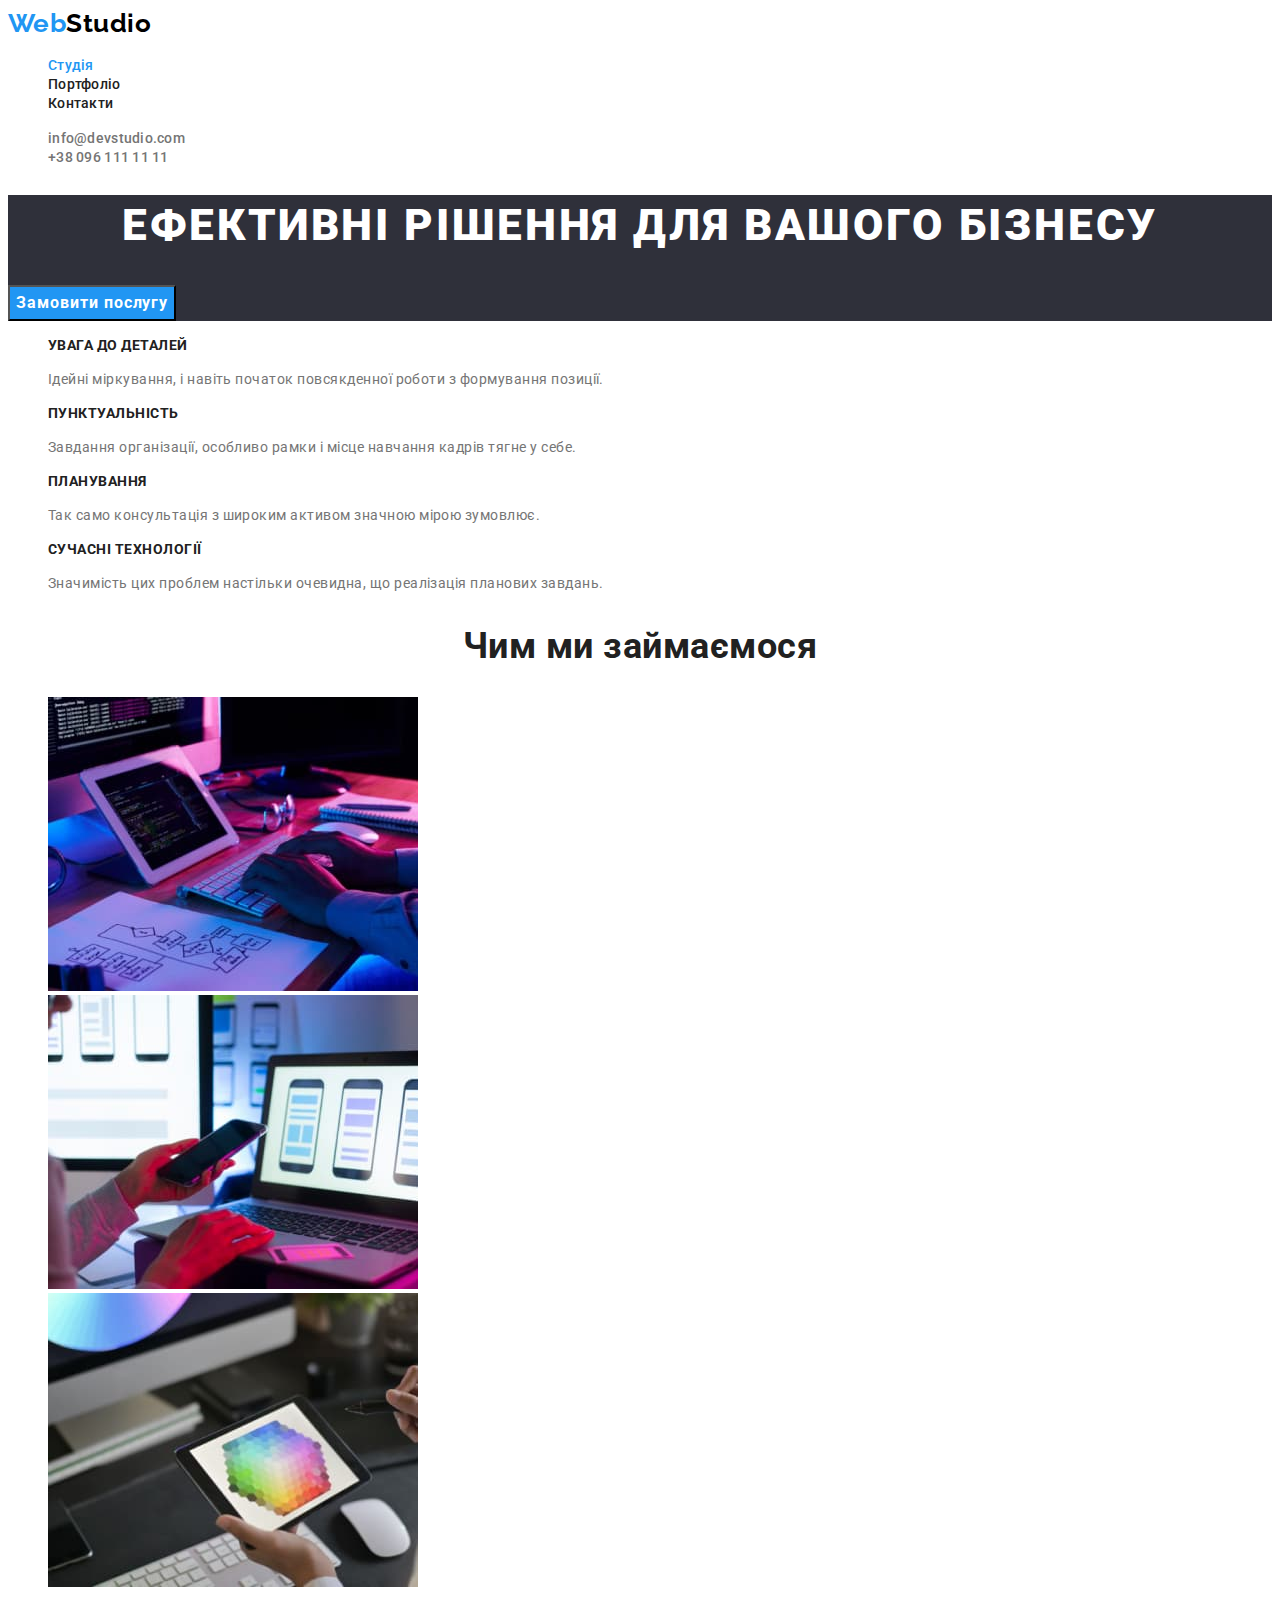
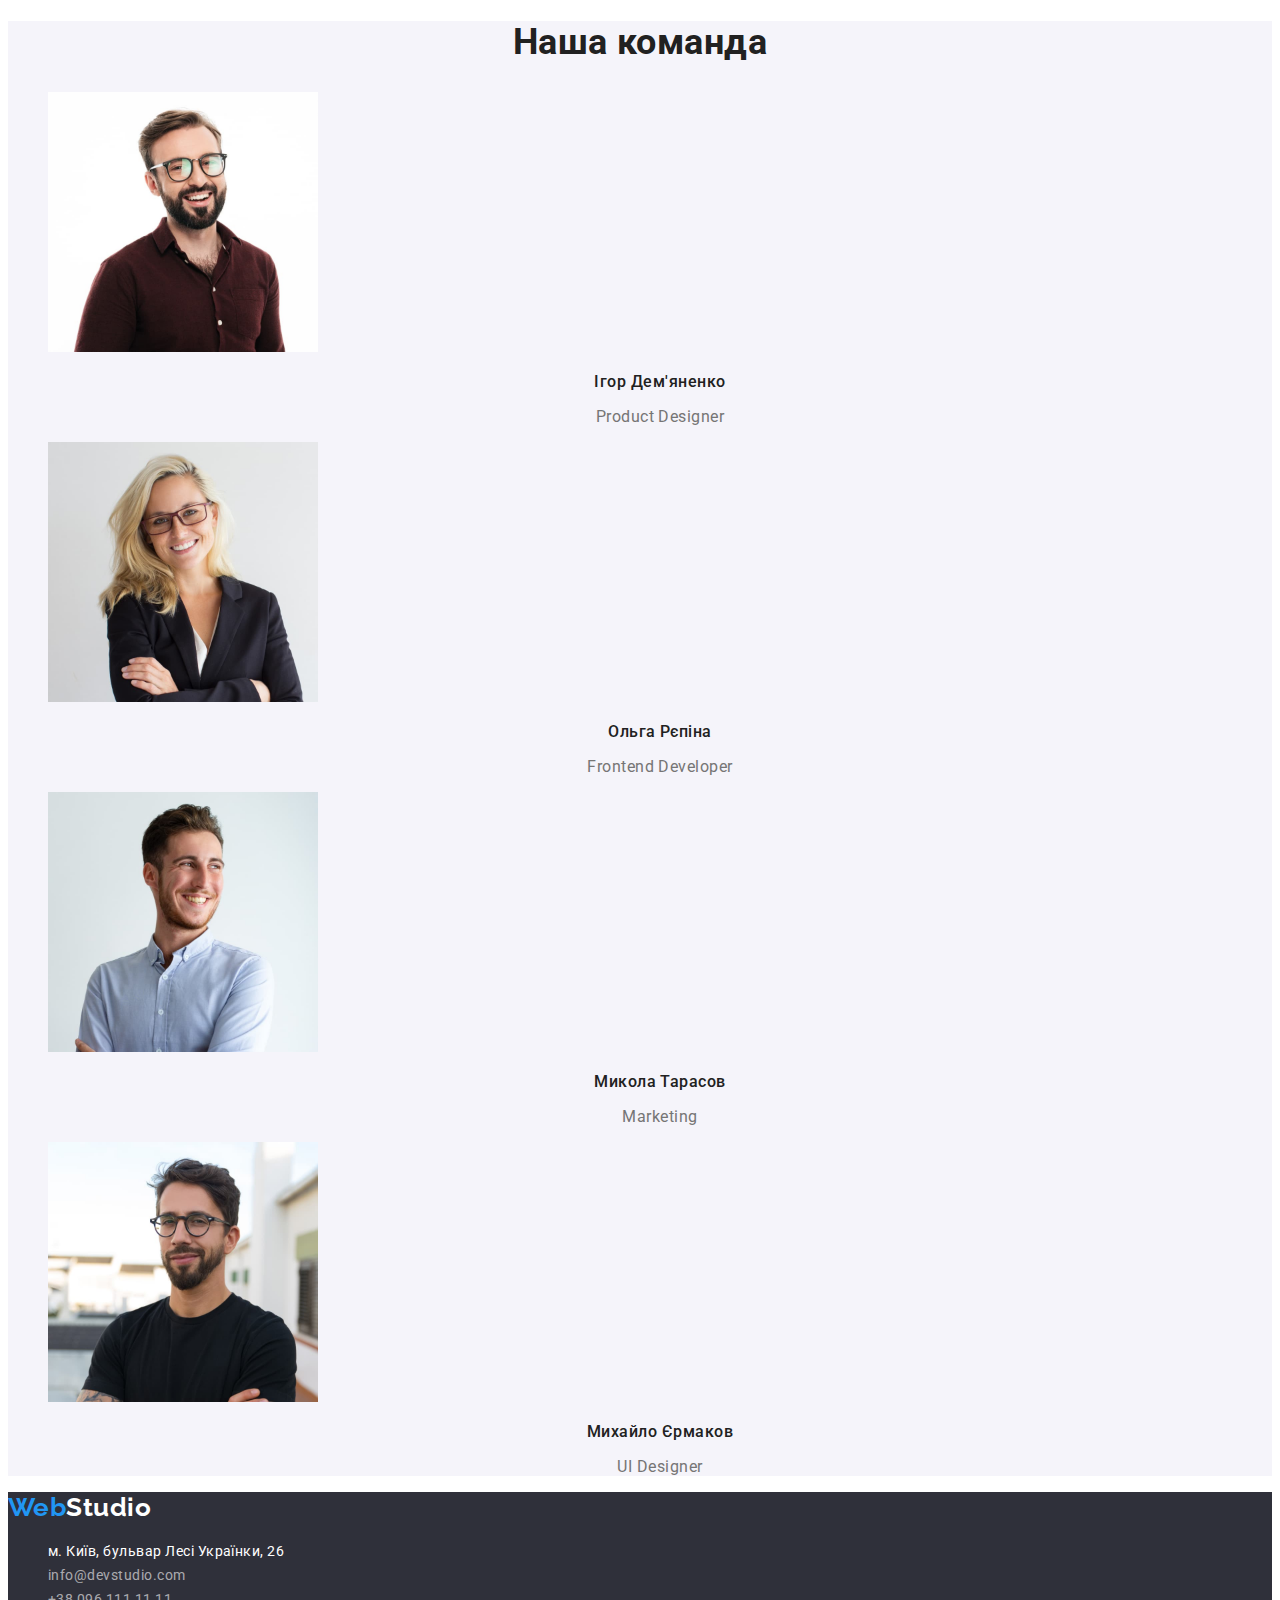
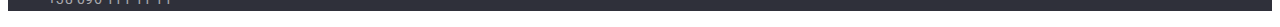
==== index.html @ ad034e6a "Initial commit" ====
<!DOCTYPE html>
    <html lang="uk">
    <head>
        <meta charset="UTF-8">
        <meta http-equiv="X-UA-Compatible" content="IE=edge">
        <meta name="viewport" content="width=device-width, initial-scale=1.0">
        <title lang="en">WebStudio</title>
        <link rel="preconnect" href="https://fonts.googleapis.com">
<link rel="preconnect" href="https://fonts.gstatic.com" crossorigin>
<link href="https://fonts.googleapis.com/css2?family=Raleway:wght@700&family=Roboto:wght@400;500;700;900&display=swap" rel="stylesheet">
        <link rel="stylesheet" href="./css/style.css">
    </head>
     
    <body>
    <!-- хедер -->
     <header>
        <nav> 
        <a class="logo link" href="./index.html"  lang="en">Web<span class="logo-header">Studio</span></a>
        <ul class="nav-list list">
           
            <li class="nav-item"><a href="./index.html" class="nav-link link current">Студія</a></li>
            <li class="nav-item"><a href="./portfolio.html" class="nav-link link">Портфоліо</a></li>
            <li class="nav-item"><a href="" class="nav-link link">Контакти</a></li>
        </ul>
        </nav>

        <ul class="list">
        <li><a href="mailto:info@devstudio.com" class="link header-link">info@devstudio.com</a></li> 
        <li><a href="tel:+380961111111" class="link header-link">+38 096 111 11 11</a></li>
       </ul>    
     </header> 

<!-- мейн -->
     <main>

<!-- HERO -->
<section class="hero">
    <h1 class="hero-title">Ефективні рішення для вашого бізнесу</h1>
    <button type="button" class="hero-btn">Замовити послугу</button>
</section>


<!--BENEFITS-->
<section class="benefits">
    <h2 class="benefits-title visually-hidden">ПЕРЕВАГИ</h2>
    <ul class="list benefits-list">
        <li>
            <h3 class="benefits-subtitle">УВАГА ДО ДЕТАЛЕЙ</h3>
                <p class="benefits-text">Ідейні міркування, і навіть початок повсякденної роботи з формування позиції.</p>   
        </li>
        <li>
            <h3 class="benefits-subtitle">ПУНКТУАЛЬНІСТЬ</h3>
                <p class="benefits-text">Завдання організації, особливо рамки і місце навчання кадрів тягне у себе.</p>  
        </li>
        <li>
            <h3 class="benefits-subtitle">ПЛАНУВАННЯ</h3>
                <p class="benefits-text">Так само консультація з широким активом значною мірою зумовлює.</p>   
        </li>
        <li>
            <h3 class="benefits-subtitle">СУЧАСНІ ТЕХНОЛОГІЇ</h3>
                <p class="benefits-text">Значимість цих проблем настільки очевидна, що реалізація планових завдань.</p>   
        </li>
    </ul> 
</section>


<!-- ACTIVITY -->
<section class="activity">
   <h2 class="activity-title">Чим ми займаємося</h2> 
   <ul class="list activity-list">
    <li><img src="./images/activity-img-1.jpg" alt="Додатки десктоп" width="370" height="294"></li>
    <li><img src="./images/activity-img-2.jpg" alt="Мобильні додатки" width="370" height="294"></li>
    <li><img src="./images/activity-img-3.jpg" alt="Веб додатки" width="370" height="294"></li>
   </ul>
</section>

<!-- TEAM -->
<section class="team">
<h2 class="team-title"> Наша команда</h2>
<ul class="list team-list">
    <li class="team-item">
        <img src="./images/our-company_igor.jpg" alt="Ігор Дем'яненко" width="270" height="260">
        <h3 class="team-subtitle">Ігор Дем'яненко</h3>
            <p class="team-text" lang="en">Product Designer</p>       
    </li>
    <li>
        <img src="./images/our-company_olga.jpg" alt="Ольга Рєпіна" width="270" height="260">
        <h3 class="team-subtitle">Ольга Рєпіна</h3>
            <p class="team-text" lang="en">Frontend Developer</p>   
    </li>
    <li>

        <img src="./images/our-company_mikola.jpg" alt="Микола Тарасов" width="270" height="260">
        <h3 class="team-subtitle">Микола Тарасов</h3>
            <p class="team-text" lang="en">Marketing</p>   
    </li>
    <li>
        <img src="./images/our-company_michel.jpg" alt="Михайло Єрмаков" width="270" height="260">
        <h3 class="team-subtitle">Михайло Єрмаков</h3>
            <p class="team-text" lang="en">UI Designer</p> 
    </li>
</ul>
</section>
     </main>

    <footer>

        <div class="footer"> 
<a class="logo link" href="./index.html"  lang="en">Web<span class="logo-footer">Studio</span></a>

<ul class="list">
    <li><a href="https://www.google.com/maps/place/%D0%B1%D1%83%D0%BB%D1%8C%D0%B2%D0%B0%D1%80+%D0%9B%D0%B5%D1%81%D1%96+%D0%A3%D0%BA%D1%80%D0%B0%D1%97%D0%BD%D0%BA%D0%B8,+26,+%D0%9A%D0%B8%D1%97%D0%B2,+02000/@50.4265807,30.5383858,17z/data=!3m1!4b1!4m5!3m4!1s0x40d4cf0e033ecbe9:0x57a4dffefec77da0!8m2!3d50.4265807!4d30.5383858" class="link footer-link-adress">м. Київ, бульвар Лесі Українки, 26</a></li>
    <li><a href="mailto:info@devstudio.com" class="link footer-link">info@devstudio.com</a></li>
    <li><a href="tel:+380961111111" class="link footer-link">+38 096 111 11 11</a></li>
</ul>

</div>
</footer>  

    </body>
    </html>
---- css/style.css ----
:root {
/*fonts*/
--main-font:"Roboto", Tahoma, sans-serif;
--secondary-font:"Raleway", Tahoma, sans-serif;

/* Text color*/
--main-text-color: #212121;
--secondary-text-color: #757575;
--ligth-text-color: #FFFFFF;
--accent-text-color:#2196f3;

/* Background colors */
--main-bg-color:#FFFFFF;
--secondary-bg-color: #2F303A;
--accent-bg-color:#2196F3;
--button-bg-color:#F5F4FA;

/* Others */
--border-color:#FFFFFF;
--nav-link-color:#000000;

}

body {
    font-family: var(--main-font);
    color: var(--main-text-color);
    background-color: var(--main-bg-color);
    letter-spacing: 0.03em;
}
.list {
    list-style: none;
}
.link {
text-decoration: none;
}

/*---- HEADER----*/

.logo {

    font-family: var(--secondary-font);
    font-style: normal;
    font-weight: 700;
    font-size: 26px;
    line-height: calc(31 / 26);
    
    color: var(--accent-text-color);
}

.nav-link {
    font-weight: 500;
    font-size: 14px;
    line-height: calc(16 / 14);
    letter-spacing: 0.02em;
    color: currentColor;
}

.nav-link:hover, .header-link:hover, .nav-link:focus, .header-link:focus {
    color: var(--accent-text-color);
}

.link.current {
    color: var(--accent-text-color);
}
.logo-header {
    color: var(--nav-link-color);
}

.header-link {
    font-weight: 500;
    font-size: 14px;
    line-height: calc(16 / 14);
    letter-spacing: 0.02em;
    color: var(--secondary-text-color);
}

/*----HERO----*/

.hero {
    background-color: var(--secondary-bg-color);
}
.hero-title {
    font-weight: 900;
    font-size: 44px;
    line-height: calc(60 / 44);
    text-align: center;
    letter-spacing: 0.06em;
    text-transform: uppercase;
    color: var(--ligth-text-color);
}
.hero-btn {
    font-family: inherit;
   
    font-weight: 700;
    font-size: 16px;
    line-height: calc(30 / 16);
    display: flex;
    align-items: center;
    text-align: center;
    letter-spacing: 0.06em;
    cursor: pointer;
    color: var(--ligth-text-color);
    background-color: var(--accent-bg-color);
}
.hero-btn:hover, .hero-btn:focus {
    border-color:var(--border-color);
}

/*----BENEFITS----*/

.benefits-subtitle {
    font-size: 14px;
    line-height: calc(16 / 14);
    text-transform: uppercase;
}

.benefits-text {
    font-size: 14px;
    line-height: calc(24 / 14);
    color: var(--secondary-text-color);
}

/*----ACTIVITY----*/

.activity-title {
    font-size: 36px;
    line-height: calc(42 / 36);
    text-align: center;
}

/*----TEAM----*/

.team {
background-color: var(--button-bg-color);
}

.team-title {
    font-size: 36px;
    line-height: calc(42 / 36);
    text-align: center;
}

.team-subtitle { 
    font-weight: 500;
    
    font-size: 16px;
    line-height: calc(19 / 16);
    text-align: center;
}

.team-text {
    line-height: calc(19 / 16);
    text-align: center;
    color: var(--secondary-text-color);
}

/*----FOOTER----*/

.footer {
    background-color: var(--secondary-bg-color);
}
.logo-footer {
    color: var(--ligth-text-color);
}

.footer-link-adress {
    font-weight: 400;
    font-size: 14px;
    line-height: calc(24 / 14);
    color: var(--ligth-text-color);
}

.footer-link {
    font-weight: 400;
    font-size: 14px;
    line-height: calc(24 / 14);
    color: rgba(255, 255, 255, 0.6);
}
.footer-link:hover,
.footer-link-adress:hover,
.footer-link:focus,
.footer-link-adress:focus {
    color: var(--accent-text-color);
}

/*----PORTFOLIO----*/

.portfolio-btn {
    font-family: inherit;
    font-weight: 500;
    font-size: 16px;
    line-height: calc(26 / 16);
    text-align: center;
    cursor: pointer;
    letter-spacing: 0.03em;
    color: currentColor;
    background-color: var(--button-bg-color);
    border-style: none;
}

.portfolio-btn:hover,
.portfolio-btn:focus {
    color: var(--ligth-text-color);
    background-color: var(--accent-bg-color);
}
.portfolio-subtitle {
    font-size: 18px;
    line-height: calc(36 / 18);
    letter-spacing: 0.06em;
    color: var(--main-text-color);
}
.portfolio-text {
    line-height: calc(30 / 16);
    color: var(--secondary-text-color);

}
.visually-hidden {
    position: absolute;
    width: 1px;
    height: 1px;
    margin: -1px;
    border: 0;
    padding: 0;
    white-space: nowrap;
    clip-path: inset(100%);
    clip: rect(0 0 0 0);
    overflow: hidden;
}
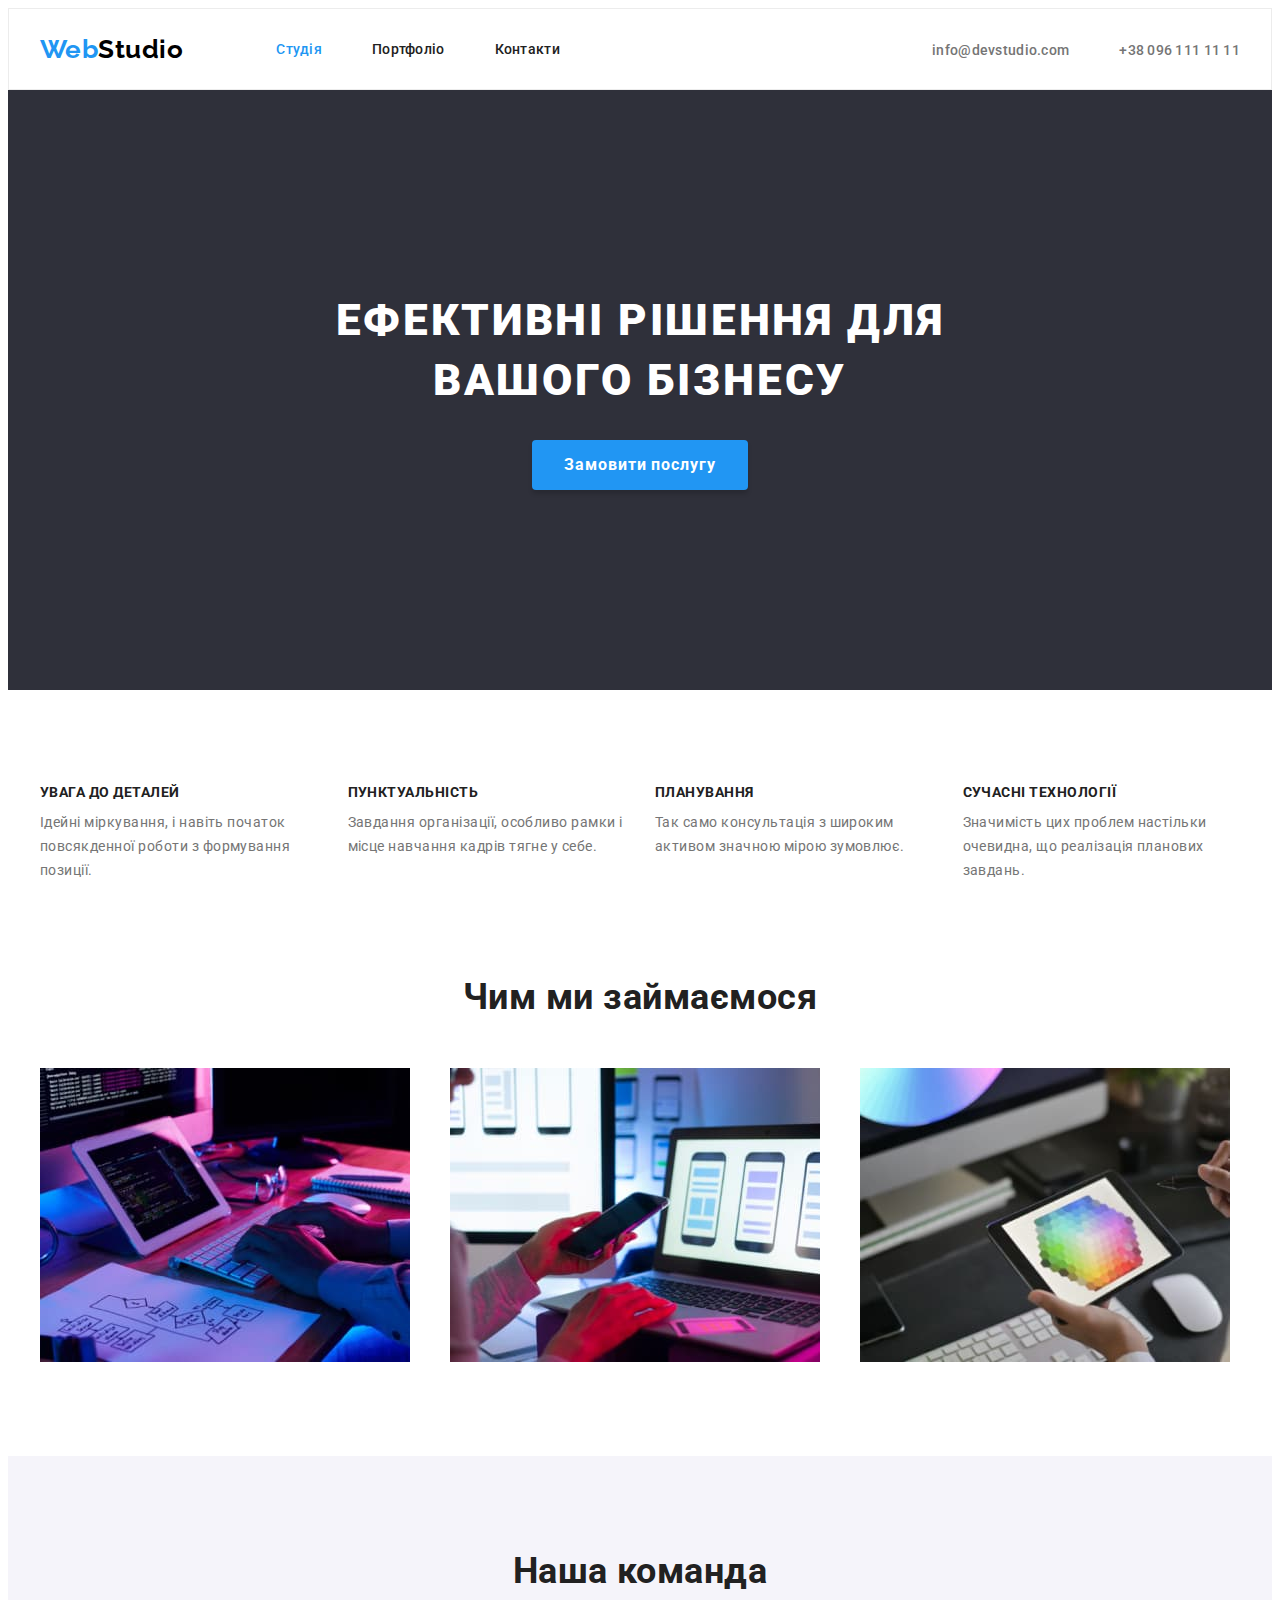
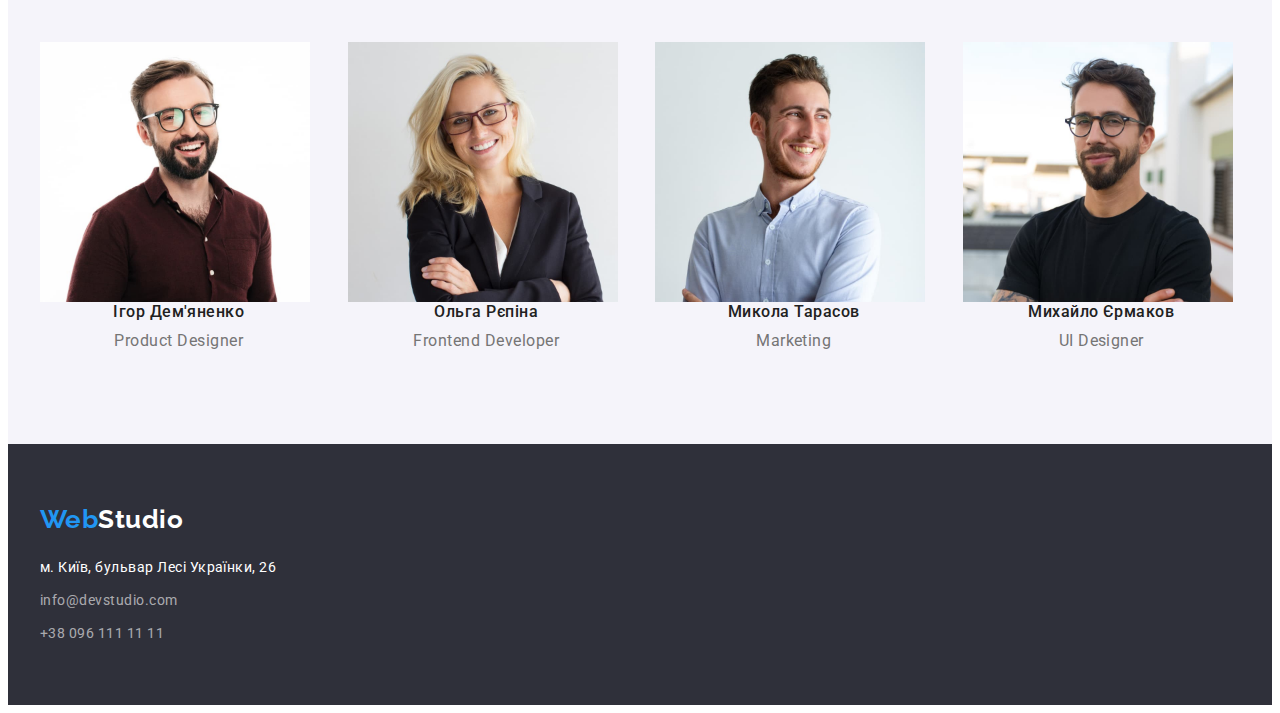
==== commit 68289dcd: "c flexbox" ====
--- a/index.html
+++ b/index.html
@@ -1,121 +1,195 @@
-    <!DOCTYPE html>
-    <html lang="uk">
-    <head>
-        <meta charset="UTF-8">
-        <meta http-equiv="X-UA-Compatible" content="IE=edge">
-        <meta name="viewport" content="width=device-width, initial-scale=1.0">
-        <title lang="en">WebStudio</title>
-        <link rel="preconnect" href="https://fonts.googleapis.com">
-<link rel="preconnect" href="https://fonts.gstatic.com" crossorigin>
-<link href="https://fonts.googleapis.com/css2?family=Raleway:wght@700&family=Roboto:wght@400;500;700;900&display=swap" rel="stylesheet">
-        <link rel="stylesheet" href="./css/style.css">
-    </head>
-     
-    <body>
+<!DOCTYPE html>
+<html lang="uk">
+  <head>
+    <meta charset="UTF-8" />
+    <meta http-equiv="X-UA-Compatible" content="IE=edge" />
+    <meta name="viewport" content="width=device-width, initial-scale=1.0" />
+    <title lang="en">WebStudio</title>
+    <link rel="preconnect" href="https://fonts.googleapis.com" />
+    <link rel="preconnect" href="https://fonts.gstatic.com" crossorigin />
+    <link
+      href="https://fonts.googleapis.com/css2?family=Raleway:wght@700&family=Roboto:wght@400;500;700;900&display=swap"
+      rel="stylesheet"
+    />
+
+    <link
+      rel="stylesheet"
+      href="https://cdnjs.cloudflare.com/ajax/libs/modern-normalize/1.1.0/modern-normalize.min.css"
+      integrity="sha512-wpPYUAdjBVSE4KJnH1VR1HeZfpl1ub8YT/NKx4PuQ5NmX2tKuGu6U/JRp5y+Y8XG2tV+wKQpNHVUX03MfMFn9Q=="
+      crossorigin="anonymous"
+      referrerpolicy="no-referrer"
+    />
+    <link rel="stylesheet" href="./css/style.css" />
+  </head>
+
+  <body>
     <!-- хедер -->
-     <header>
-        <nav> 
-        <a class="logo link" href="./index.html"  lang="en">Web<span class="logo-header">Studio</span></a>
-        <ul class="nav-list list">
-           
-            <li class="nav-item"><a href="./index.html" class="nav-link link current">Студія</a></li>
+    <header class="page-header">
+      <div class="conteiner header-conteiner">
+        <a class="logo link" href="./index.html" lang="en"
+          >Web<span class="logo-header">Studio</span></a
+        >
+        <nav class="header-nav">
+          <ul class="nav-list list">
+            <li class="nav-item">
+              <a href="./index.html" class="nav-link link current">Студія</a>
+            </li>
             <li class="nav-item"><a href="./portfolio.html" class="nav-link link">Портфоліо</a></li>
             <li class="nav-item"><a href="" class="nav-link link">Контакти</a></li>
-        </ul>
+          </ul>
         </nav>
 
-        <ul class="list">
-        <li><a href="mailto:info@devstudio.com" class="link header-link">info@devstudio.com</a></li> 
-        <li><a href="tel:+380961111111" class="link header-link">+38 096 111 11 11</a></li>
-       </ul>    
-     </header> 
+        <ul class="list header-list">
+          <li>
+            <a href="mailto:info@devstudio.com" class="link header-link">info@devstudio.com</a>
+          </li>
+          <li><a href="tel:+380961111111" class="link header-link">+38 096 111 11 11</a></li>
+        </ul>
+      </div>
+    </header>
 
-<!-- мейн -->
-     <main>
+    <!-- мейн -->
+    <main>
+      <!-- HERO -->
+      <section class="hero">
+        <h1 class="hero-title">Ефективні рішення для вашого бізнесу</h1>
+        <button type="button" class="hero-btn">Замовити послугу</button>
+      </section>
 
-<!-- HERO -->
-<section class="hero">
-    <h1 class="hero-title">Ефективні рішення для вашого бізнесу</h1>
-    <button type="button" class="hero-btn">Замовити послугу</button>
-</section>
+      <!--BENEFITS-->
+      <section class="benefits section">
+        <div class="conteiner">
+          <h2 class="benefits-title visually-hidden">ПЕРЕВАГИ</h2>
+          <ul class="list card-set">
+            <li class="benefits-item card-set-item">
+              <h3 class="benefits-subtitle">УВАГА ДО ДЕТАЛЕЙ</h3>
+              <p class="benefits-text">
+                Ідейні міркування, і навіть початок повсякденної роботи з формування позиції.
+              </p>
+            </li>
+            <li class="benefits-item card-set-item">
+              <h3 class="benefits-subtitle">ПУНКТУАЛЬНІСТЬ</h3>
+              <p class="benefits-text">
+                Завдання організації, особливо рамки і місце навчання кадрів тягне у себе.
+              </p>
+            </li>
+            <li class="benefits-item card-set-item">
+              <h3 class="benefits-subtitle">ПЛАНУВАННЯ</h3>
+              <p class="benefits-text">
+                Так само консультація з широким активом значною мірою зумовлює.
+              </p>
+            </li>
+            <li class="benefits-item card-set-item">
+              <h3 class="benefits-subtitle">СУЧАСНІ ТЕХНОЛОГІЇ</h3>
+              <p class="benefits-text">
+                Значимість цих проблем настільки очевидна, що реалізація планових завдань.
+              </p>
+            </li>
+          </ul>
+        </div>
+      </section>
 
+      <!-- ACTIVITY -->
+      <section class="activity section">
+        <div class="conteiner">
+          <h2 class="title">Чим ми займаємося</h2>
+          <ul class="list card-set">
+            <li class="activity-item card-set-item">
+              <img
+                src="./images/activity-img-1.jpg"
+                alt="Додатки десктоп"
+                width="370"
+                height="294"
+              />
+            </li>
+            <li class="activity-item card-set-item">
+              <img
+                src="./images/activity-img-2.jpg"
+                alt="Мобильні додатки"
+                width="370"
+                height="294"
+              />
+            </li>
+            <li class="activity-item card-set-item">
+              <img src="./images/activity-img-3.jpg" alt="Веб додатки" width="370" height="294" />
+            </li>
+          </ul>
+        </div>
+      </section>
 
-<!--BENEFITS-->
-<section class="benefits">
-    <h2 class="benefits-title visually-hidden">ПЕРЕВАГИ</h2>
-    <ul class="list benefits-list">
-        <li>
-            <h3 class="benefits-subtitle">УВАГА ДО ДЕТАЛЕЙ</h3>
-                <p class="benefits-text">Ідейні міркування, і навіть початок повсякденної роботи з формування позиції.</p>   
-        </li>
-        <li>
-            <h3 class="benefits-subtitle">ПУНКТУАЛЬНІСТЬ</h3>
-                <p class="benefits-text">Завдання організації, особливо рамки і місце навчання кадрів тягне у себе.</p>  
-        </li>
-        <li>
-            <h3 class="benefits-subtitle">ПЛАНУВАННЯ</h3>
-                <p class="benefits-text">Так само консультація з широким активом значною мірою зумовлює.</p>   
-        </li>
-        <li>
-            <h3 class="benefits-subtitle">СУЧАСНІ ТЕХНОЛОГІЇ</h3>
-                <p class="benefits-text">Значимість цих проблем настільки очевидна, що реалізація планових завдань.</p>   
-        </li>
-    </ul> 
-</section>
+      <!-- TEAM -->
+      <section class="team section">
+        <div class="conteiner">
+          <h2 class="title">Наша команда</h2>
+          <ul class="list card-set">
+            <li class="card-set-item">
+              <img
+                src="./images/our-company_igor.jpg"
+                alt="Ігор Дем'яненко"
+                width="270"
+                height="260"
+              />
+              <h3 class="team-subtitle">Ігор Дем'яненко</h3>
+              <p class="team-text" lang="en">Product Designer</p>
+            </li>
+            <li class="card-set-item">
+              <img
+                src="./images/our-company_olga.jpg"
+                alt="Ольга Рєпіна"
+                width="270"
+                height="260"
+              />
+              <h3 class="team-subtitle">Ольга Рєпіна</h3>
+              <p class="team-text" lang="en">Frontend Developer</p>
+            </li>
+            <li class="card-set-item">
+              <img
+                src="./images/our-company_mikola.jpg"
+                alt="Микола Тарасов"
+                width="270"
+                height="260"
+              />
+              <h3 class="team-subtitle">Микола Тарасов</h3>
+              <p class="team-text" lang="en">Marketing</p>
+            </li>
+            <li class="card-set-item">
+              <img
+                src="./images/our-company_michel.jpg"
+                alt="Михайло Єрмаков"
+                width="270"
+                height="260"
+              />
+              <h3 class="team-subtitle">Михайло Єрмаков</h3>
+              <p class="team-text" lang="en">UI Designer</p>
+            </li>
+          </ul>
+        </div>
+      </section>
+    </main>
 
+    <footer class="footer">
+      <div class="conteiner">
+        <a class="logo link" href="./index.html" lang="en"
+          >Web<span class="logo-footer">Studio</span>
+        </a>
 
-<!-- ACTIVITY -->
-<section class="activity">
-   <h2 class="activity-title">Чим ми займаємося</h2> 
-   <ul class="list activity-list">
-    <li><img src="./images/activity-img-1.jpg" alt="Додатки десктоп" width="370" height="294"></li>
-    <li><img src="./images/activity-img-2.jpg" alt="Мобильні додатки" width="370" height="294"></li>
-    <li><img src="./images/activity-img-3.jpg" alt="Веб додатки" width="370" height="294"></li>
-   </ul>
-</section>
-
-<!-- TEAM -->
-<section class="team">
-<h2 class="team-title"> Наша команда</h2>
-<ul class="list team-list">
-    <li class="team-item">
-        <img src="./images/our-company_igor.jpg" alt="Ігор Дем'яненко" width="270" height="260">
-        <h3 class="team-subtitle">Ігор Дем'яненко</h3>
-            <p class="team-text" lang="en">Product Designer</p>       
-    </li>
-    <li>
-        <img src="./images/our-company_olga.jpg" alt="Ольга Рєпіна" width="270" height="260">
-        <h3 class="team-subtitle">Ольга Рєпіна</h3>
-            <p class="team-text" lang="en">Frontend Developer</p>   
-    </li>
-    <li>
-
-        <img src="./images/our-company_mikola.jpg" alt="Микола Тарасов" width="270" height="260">
-        <h3 class="team-subtitle">Микола Тарасов</h3>
-            <p class="team-text" lang="en">Marketing</p>   
-    </li>
-    <li>
-        <img src="./images/our-company_michel.jpg" alt="Михайло Єрмаков" width="270" height="260">
-        <h3 class="team-subtitle">Михайло Єрмаков</h3>
-            <p class="team-text" lang="en">UI Designer</p> 
-    </li>
-</ul>
-</section>
-     </main>
-
-    <footer>
-
-        <div class="footer"> 
-<a class="logo link" href="./index.html"  lang="en">Web<span class="logo-footer">Studio</span></a>
-
-<ul class="list">
-    <li><a href="https://www.google.com/maps/place/%D0%B1%D1%83%D0%BB%D1%8C%D0%B2%D0%B0%D1%80+%D0%9B%D0%B5%D1%81%D1%96+%D0%A3%D0%BA%D1%80%D0%B0%D1%97%D0%BD%D0%BA%D0%B8,+26,+%D0%9A%D0%B8%D1%97%D0%B2,+02000/@50.4265807,30.5383858,17z/data=!3m1!4b1!4m5!3m4!1s0x40d4cf0e033ecbe9:0x57a4dffefec77da0!8m2!3d50.4265807!4d30.5383858" class="link footer-link-adress">м. Київ, бульвар Лесі Українки, 26</a></li>
-    <li><a href="mailto:info@devstudio.com" class="link footer-link">info@devstudio.com</a></li>
-    <li><a href="tel:+380961111111" class="link footer-link">+38 096 111 11 11</a></li>
-</ul>
-
-</div>
-</footer>  
-
-    </body>
-    </html>
+        <ul class="list list-footer">
+          <li class="item-footer">
+            <a
+              href="https://www.google.com/maps/place/%D0%B1%D1%83%D0%BB%D1%8C%D0%B2%D0%B0%D1%80+%D0%9B%D0%B5%D1%81%D1%96+%D0%A3%D0%BA%D1%80%D0%B0%D1%97%D0%BD%D0%BA%D0%B8,+26,+%D0%9A%D0%B8%D1%97%D0%B2,+02000/@50.4265807,30.5383858,17z/data=!3m1!4b1!4m5!3m4!1s0x40d4cf0e033ecbe9:0x57a4dffefec77da0!8m2!3d50.4265807!4d30.5383858"
+              class="link footer-link-adress"
+            >
+              м. Київ, бульвар Лесі Українки, 26</a
+            >
+          </li>
+          <li class="item-footer">
+            <a href="mailto:info@devstudio.com" class="link footer-link">info@devstudio.com</a>
+          </li>
+          <li class="item-footer">
+            <a href="tel:+380961111111" class="link footer-link">+38 096 111 11 11</a>
+          </li>
+        </ul>
+      </div>
+    </footer>
+  </body>
+</html>
--- a/css/style.css
+++ b/css/style.css
@@ -1,228 +1,364 @@
 :root {
-/*fonts*/
---main-font:"Roboto", Tahoma, sans-serif;
---secondary-font:"Raleway", Tahoma, sans-serif;
-
-/* Text color*/
---main-text-color: #212121;
---secondary-text-color: #757575;
---ligth-text-color: #FFFFFF;
---accent-text-color:#2196f3;
-
-/* Background colors */
---main-bg-color:#FFFFFF;
---secondary-bg-color: #2F303A;
---accent-bg-color:#2196F3;
---button-bg-color:#F5F4FA;
-
-/* Others */
---border-color:#FFFFFF;
---nav-link-color:#000000;
-
+  /*fonts*/
+  --main-font: 'Roboto', Tahoma, sans-serif;
+  --secondary-font: 'Raleway', Tahoma, sans-serif;
+
+  /* Text color*/
+  --main-text-color: #212121;
+  --secondary-text-color: #757575;
+  --ligth-text-color: #ffffff;
+  --accent-text-color: #2196f3;
+
+  /* Background colors */
+  --main-bg-color: #ffffff;
+  --secondary-bg-color: #2f303a;
+  --accent-bg-color: #2196f3;
+  --button-bg-color: #F5F4FA;
+  --button-accent-color: #188ce8;
+
+  /* Others */
+  --border-color: #ffffff;
+  --nav-link-color: #000000;
+
+  /* Flex */
+  --items: 4;
+  --indent: 30px;
 }
 
 body {
-    font-family: var(--main-font);
-    color: var(--main-text-color);
-    background-color: var(--main-bg-color);
-    letter-spacing: 0.03em;
-}
+  font-family: var(--main-font);
+  color: var(--main-text-color);
+  background-color: var(--main-bg-color);
+  letter-spacing: 0.03em;
+}
+
+/* Reset */
+h1,
+h2,
+h3,
+h4,
+h5,
+h6,
+p {
+  margin: 0;
+}
+
 .list {
-    list-style: none;
-}
+  list-style: none;
+  margin: 0;
+  padding: 0;
+}
+
 .link {
-text-decoration: none;
-}
+  text-decoration: none;
+}
+
+img {
+  display: block;
+}
+/* -Reset end- */
+
+
+section {
+    padding-top: 94px;
+    padding-bottom: 94px;
+}
+
+.conteiner {
+  width: 1200px;
+  padding-left: 15px;
+  padding-right: 15px;
+  margin-left: auto;
+  margin-right: auto;
+}
+
+.card-set {
+  display: flex;
+  flex-wrap: wrap;
+  gap: var(--indent);
+}
+
+.card-set-item {
+  flex-basis: calc((100% - var(--indent) * (var(--items) - 1)) / (var(--items)));
+}
+
+
 
 /*---- HEADER----*/
+.header-conteiner {
+display: flex;
+align-items: center;
+}
+
+.page-header {
+border: 1px solid #ECECEC;
+}
 
 .logo {
-
-    font-family: var(--secondary-font);
-    font-style: normal;
-    font-weight: 700;
-    font-size: 26px;
-    line-height: calc(31 / 26);
-    
-    color: var(--accent-text-color);
+  font-family: var(--secondary-font);
+  font-style: normal;
+  font-weight: 700;
+  font-size: 26px;
+  line-height: calc(31 / 26);
+
+  color: var(--accent-text-color);
+}
+.header-nav {
+margin-right: auto;
+}
+
+.nav-list {
+display: flex;
+align-items: center;
+gap: 50px;
 }
 
 .nav-link {
-    font-weight: 500;
-    font-size: 14px;
-    line-height: calc(16 / 14);
-    letter-spacing: 0.02em;
-    color: currentColor;
-}
-
-.nav-link:hover, .header-link:hover, .nav-link:focus, .header-link:focus {
-    color: var(--accent-text-color);
+  display: block;
+  padding-top: 32px;
+  padding-bottom: 32px;
+
+  font-weight: 500;
+  font-size: 14px;
+  line-height: calc(16 / 14);
+  letter-spacing: 0.02em;
+  color: currentColor;
+}
+
+.nav-link:hover,
+.header-link:hover,
+.nav-link:focus,
+.header-link:focus {
+  color: var(--accent-text-color);
 }
 
 .link.current {
-    color: var(--accent-text-color);
+  color: var(--accent-text-color);
 }
 .logo-header {
-    color: var(--nav-link-color);
-}
-
+  margin-right: 93px;
+  color: var(--nav-link-color);
+}
+.header-list
+{
+display: flex;
+  align-items: center;
+  gap: 50px;
+}
 .header-link {
-    font-weight: 500;
-    font-size: 14px;
-    line-height: calc(16 / 14);
-    letter-spacing: 0.02em;
-    color: var(--secondary-text-color);
+  font-weight: 500;
+  font-size: 14px;
+  line-height: calc(16 / 14);
+  letter-spacing: 0.02em;
+  color: var(--secondary-text-color);
 }
 
 /*----HERO----*/
-
 .hero {
-    background-color: var(--secondary-bg-color);
+  padding-top: 200px;
+  padding-bottom: 200px;
+  background-color: var(--secondary-bg-color);
 }
 .hero-title {
-    font-weight: 900;
-    font-size: 44px;
-    line-height: calc(60 / 44);
-    text-align: center;
-    letter-spacing: 0.06em;
-    text-transform: uppercase;
-    color: var(--ligth-text-color);
+  margin-bottom: 30px;
+  margin-left: auto;
+  margin-right: auto;
+  width: 696px;
+
+  font-weight: 900;
+  font-size: 44px;
+  line-height: calc(60 / 44);
+  text-align: center;
+  letter-spacing: 0.06em;
+  text-transform: uppercase;
+  color: var(--ligth-text-color);
 }
 .hero-btn {
-    font-family: inherit;
-   
-    font-weight: 700;
-    font-size: 16px;
-    line-height: calc(30 / 16);
-    display: flex;
-    align-items: center;
-    text-align: center;
-    letter-spacing: 0.06em;
-    cursor: pointer;
-    color: var(--ligth-text-color);
-    background-color: var(--accent-bg-color);
-}
-.hero-btn:hover, .hero-btn:focus {
-    border-color:var(--border-color);
+  padding: 10px 32px;
+  margin-left: auto;
+  margin-right: auto;
+
+  font-family: inherit;
+  font-weight: 700;
+  font-size: 16px;
+  line-height: calc(30 / 16);
+  display: flex;
+  align-items: center;
+  text-align: center;
+  letter-spacing: 0.06em;
+  cursor: pointer;
+  border-style: none;
+  border-radius: 4px;
+  color: var(--ligth-text-color);
+  background-color: var(--accent-bg-color);
+  box-shadow: 0px 4px 4px rgba(0, 0, 0, 0.15);
+}
+.hero-btn:hover,
+.hero-btn:focus {
+  background-color: var(--button-accent-color);
 }
 
 /*----BENEFITS----*/
 
+.benefits-item {
+flex-grow: 1;
+}
+
 .benefits-subtitle {
-    font-size: 14px;
-    line-height: calc(16 / 14);
-    text-transform: uppercase;
+  margin-bottom: 10px;
+
+  font-size: 14px;
+  line-height: calc(16 / 14);
+  text-transform: uppercase;
 }
 
 .benefits-text {
-    font-size: 14px;
-    line-height: calc(24 / 14);
-    color: var(--secondary-text-color);
-}
-
-/*----ACTIVITY----*/
-
-.activity-title {
-    font-size: 36px;
-    line-height: calc(42 / 36);
-    text-align: center;
-}
-
-/*----TEAM----*/
+  font-size: 14px;
+  line-height: calc(24 / 14);
+  color: var(--secondary-text-color);
+}
+
+/*----ACTIVITY--AND -TEAM-*/
+.activity {
+    padding-top: 0;
+}
+
+.activity-item {
+  --items: 3;
+}
+
+.title { 
+  margin-bottom: 50px;
+
+  font-size: 36px;
+  line-height: calc(42 / 36);
+  text-align: center;
+}
 
 .team {
-background-color: var(--button-bg-color);
-}
-
-.team-title {
-    font-size: 36px;
-    line-height: calc(42 / 36);
-    text-align: center;
-}
-
-.team-subtitle { 
-    font-weight: 500;
-    
-    font-size: 16px;
-    line-height: calc(19 / 16);
-    text-align: center;
+  background-color: var(--button-bg-color);
+}
+
+.team-subtitle {
+  margin-bottom: 10px;
+
+  font-weight: 500;
+  font-size: 16px;
+  line-height: calc(19 / 16);
+  text-align: center;
 }
 
 .team-text {
-    line-height: calc(19 / 16);
-    text-align: center;
-    color: var(--secondary-text-color);
+  line-height: calc(19 / 16);
+  text-align: center;
+  color: var(--secondary-text-color);
+}
+
+.team-text:not(:last-child) {
+  margin-bottom: 30px;
 }
 
 /*----FOOTER----*/
 
 .footer {
-    background-color: var(--secondary-bg-color);
+  background-color: var(--secondary-bg-color);
+  padding-top:60px;
+  padding-bottom: 60px;
 }
 .logo-footer {
-    color: var(--ligth-text-color);
+  color: var(--ligth-text-color);
+}
+
+.list-footer{
+margin-top: 20px;
+}
+
+.item-footer:not(:last-child){
+  margin-bottom: 9px;
 }
 
 .footer-link-adress {
-    font-weight: 400;
-    font-size: 14px;
-    line-height: calc(24 / 14);
-    color: var(--ligth-text-color);
+  font-weight: 400;
+  font-size: 14px;
+  line-height: calc(24 / 14);
+  color: var(--ligth-text-color);
 }
 
 .footer-link {
-    font-weight: 400;
-    font-size: 14px;
-    line-height: calc(24 / 14);
-    color: rgba(255, 255, 255, 0.6);
+  font-weight: 400;
+  font-size: 14px;
+  line-height: calc(24 / 14);
+  color: rgba(255, 255, 255, 0.6);
 }
 .footer-link:hover,
 .footer-link-adress:hover,
 .footer-link:focus,
 .footer-link-adress:focus {
-    color: var(--accent-text-color);
+  color: var(--accent-text-color);
 }
 
 /*----PORTFOLIO----*/
-
+.flex-list {
+  display: flex;
+  justify-content: center;
+  gap: 8px;
+}
+.port-div{
+  margin-bottom: 50px;
+}
 .portfolio-btn {
-    font-family: inherit;
-    font-weight: 500;
-    font-size: 16px;
-    line-height: calc(26 / 16);
-    text-align: center;
-    cursor: pointer;
-    letter-spacing: 0.03em;
-    color: currentColor;
-    background-color: var(--button-bg-color);
-    border-style: none;
+  padding: 6px 22px;
+  /*min-width: 216;
+  min-height: 50;*/
+
+  font-family: inherit;
+  font-weight: 500;
+  font-size: 16px;
+  line-height: calc(26 / 16);
+  text-align: center;
+  cursor: pointer;
+  letter-spacing: 0.03em;
+  color: currentColor;
+  background-color: var(--button-bg-color);
+  border-style: none;
+  border-radius: 4px;
+  
 }
 
 .portfolio-btn:hover,
 .portfolio-btn:focus {
-    color: var(--ligth-text-color);
-    background-color: var(--accent-bg-color);
+  color: var(--ligth-text-color);
+  background-color: var(--accent-bg-color);
+  box-shadow: 0px 3px 1px rgba(0, 0, 0, 0.1), 0px 1px 2px rgba(0, 0, 0, 0.08), 0px 2px 2px rgba(0, 0, 0, 0.12);
 }
 .portfolio-subtitle {
-    font-size: 18px;
-    line-height: calc(36 / 18);
-    letter-spacing: 0.06em;
-    color: var(--main-text-color);
+  margin-bottom: 4px;
+
+  font-size: 18px;
+  line-height: calc(36 / 18);
+  letter-spacing: 0.06em;
+  color: var(--main-text-color);
 }
 .portfolio-text {
-    line-height: calc(30 / 16);
-    color: var(--secondary-text-color);
-
-}
+  line-height: calc(30 / 16);
+  color: var(--secondary-text-color);
+}
+
+.border{
+border: 1px solid #EEEEEE
+}
+
+
+
 .visually-hidden {
-    position: absolute;
-    width: 1px;
-    height: 1px;
-    margin: -1px;
-    border: 0;
-    padding: 0;
-    white-space: nowrap;
-    clip-path: inset(100%);
-    clip: rect(0 0 0 0);
-    overflow: hidden;
+  position: absolute;
+  width: 1px;
+  height: 1px;
+  margin: -1px;
+  border: 0;
+  padding: 0;
+  white-space: nowrap;
+  clip-path: inset(100%);
+  clip: rect(0 0 0 0);
+  overflow: hidden;
 }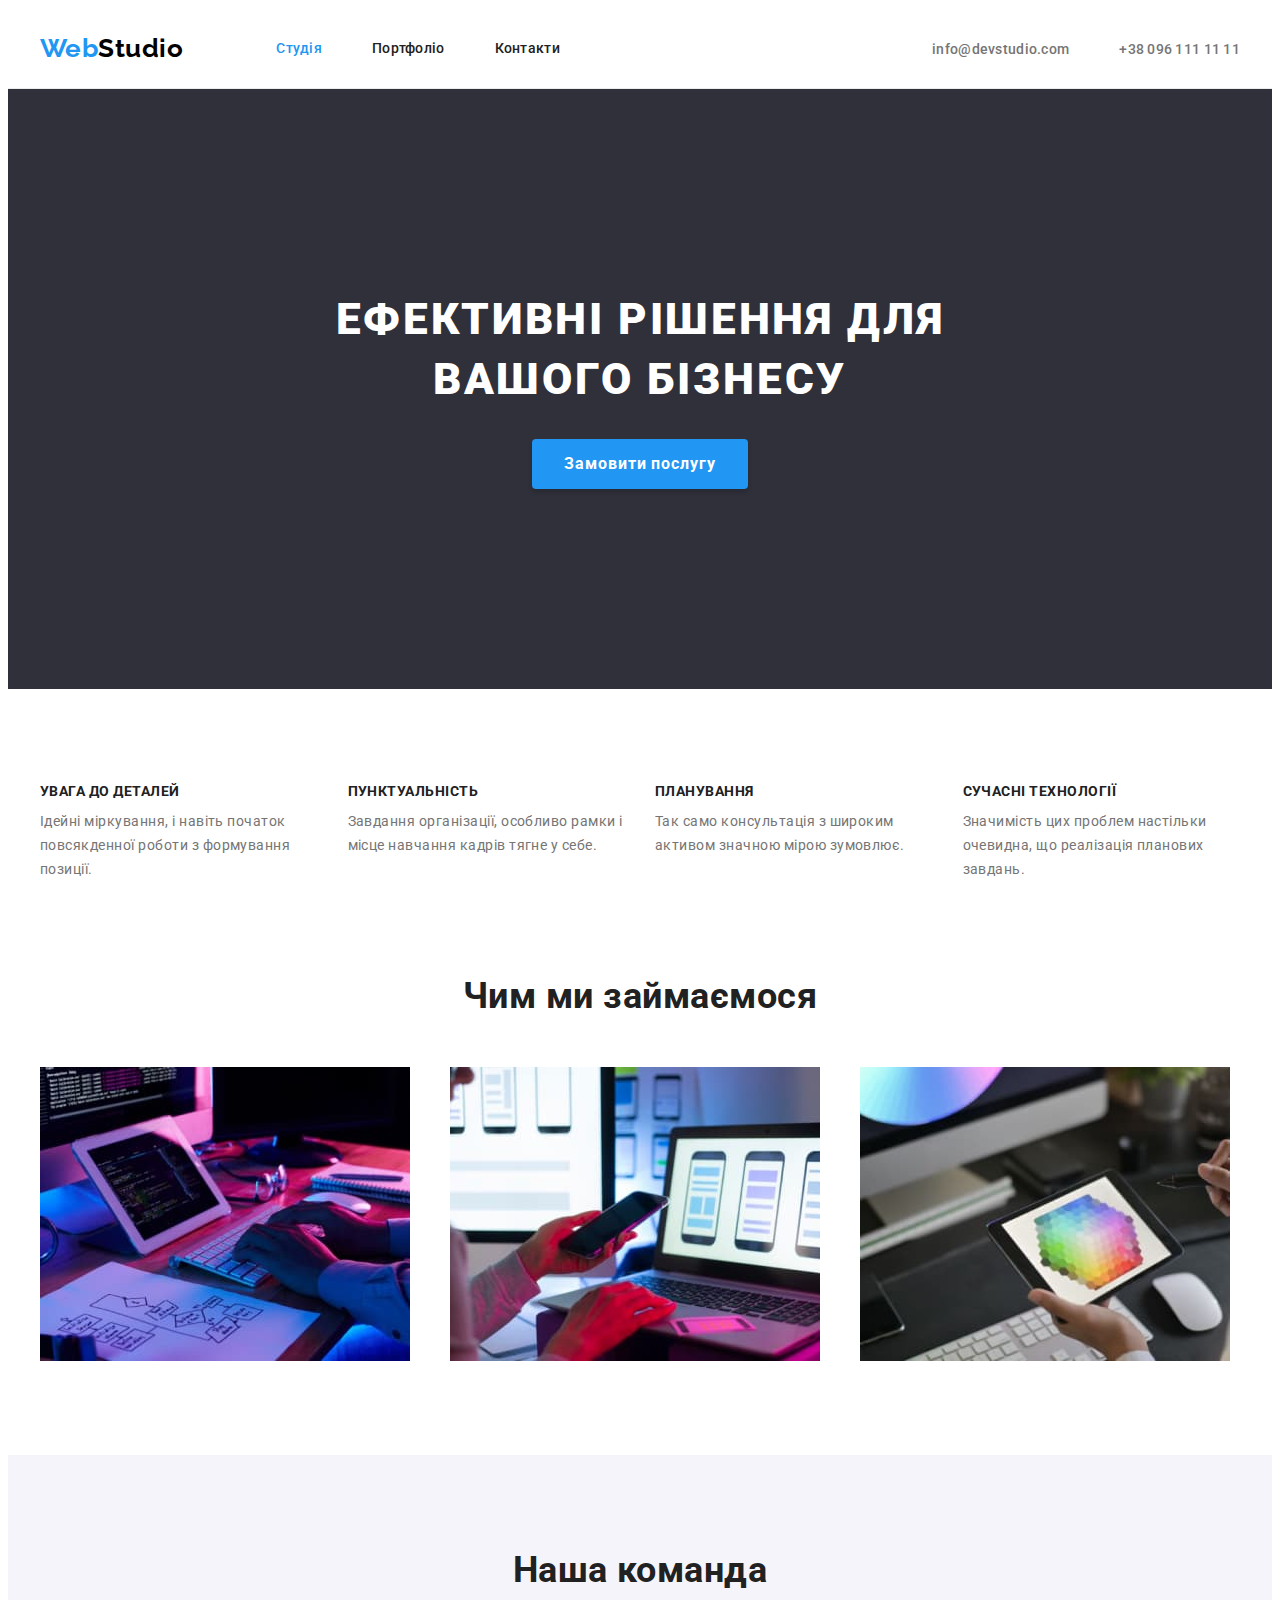
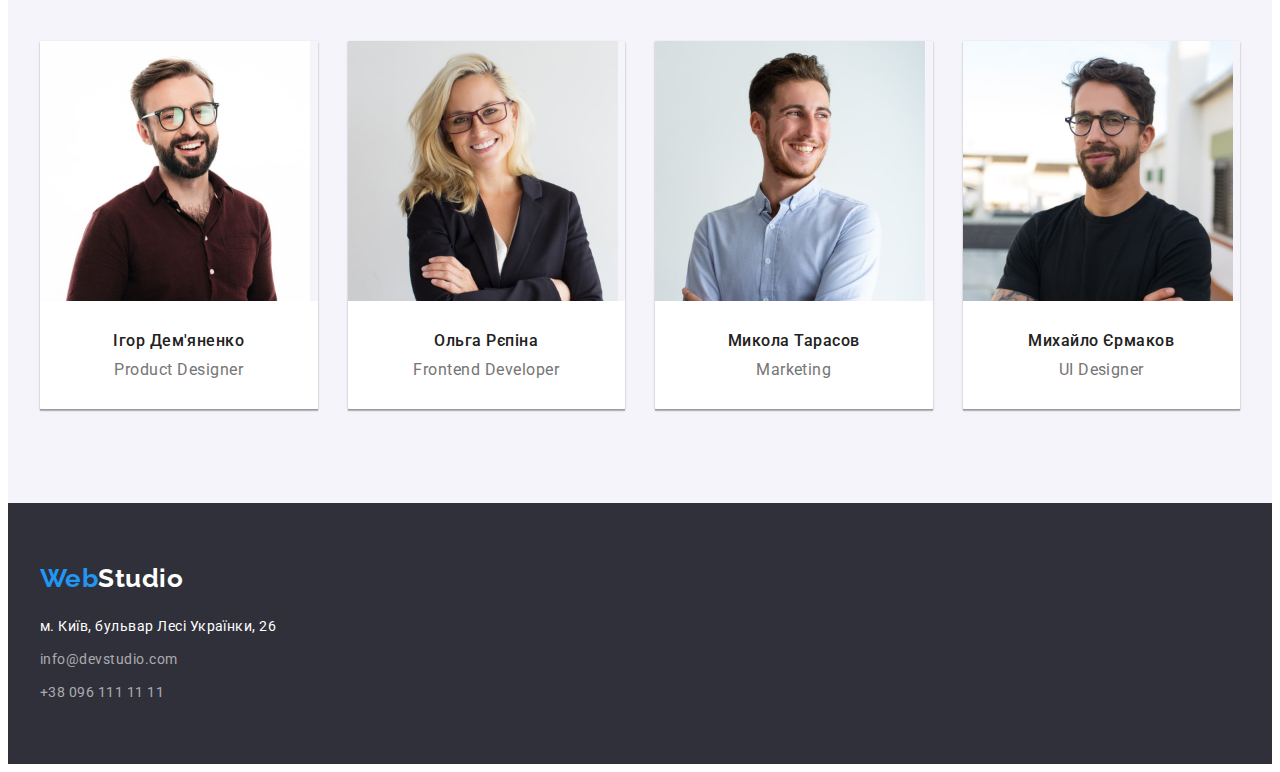
==== commit e4592c59: "с правками" ====
--- a/index.html
+++ b/index.html
@@ -122,45 +122,53 @@
         <div class="conteiner">
           <h2 class="title">Наша команда</h2>
           <ul class="list card-set">
-            <li class="card-set-item">
+            <li class="card-set-item team-item">
               <img
                 src="./images/our-company_igor.jpg"
                 alt="Ігор Дем'яненко"
                 width="270"
                 height="260"
               />
-              <h3 class="team-subtitle">Ігор Дем'яненко</h3>
-              <p class="team-text" lang="en">Product Designer</p>
-            </li>
-            <li class="card-set-item">
+              <div class="team-group">
+                <h3 class="team-subtitle">Ігор Дем'яненко</h3>
+                <p class="team-text" lang="en">Product Designer</p>
+              </div>
+            </li>
+            <li class="card-set-item team-item">
               <img
                 src="./images/our-company_olga.jpg"
                 alt="Ольга Рєпіна"
                 width="270"
                 height="260"
               />
-              <h3 class="team-subtitle">Ольга Рєпіна</h3>
-              <p class="team-text" lang="en">Frontend Developer</p>
-            </li>
-            <li class="card-set-item">
+              <div class="team-group">
+                <h3 class="team-subtitle">Ольга Рєпіна</h3>
+                <p class="team-text" lang="en">Frontend Developer</p>
+              </div>
+            </li>
+            <li class="card-set-item team-item">
               <img
                 src="./images/our-company_mikola.jpg"
                 alt="Микола Тарасов"
                 width="270"
                 height="260"
               />
-              <h3 class="team-subtitle">Микола Тарасов</h3>
-              <p class="team-text" lang="en">Marketing</p>
-            </li>
-            <li class="card-set-item">
+              <div class="team-group">
+                <h3 class="team-subtitle">Микола Тарасов</h3>
+                <p class="team-text" lang="en">Marketing</p>
+              </div>
+            </li>
+            <li class="card-set-item team-item">
               <img
                 src="./images/our-company_michel.jpg"
                 alt="Михайло Єрмаков"
                 width="270"
                 height="260"
               />
-              <h3 class="team-subtitle">Михайло Єрмаков</h3>
-              <p class="team-text" lang="en">UI Designer</p>
+              <div class="team-group">
+                <h3 class="team-subtitle">Михайло Єрмаков</h3>
+                <p class="team-text" lang="en">UI Designer</p>
+              </div>
             </li>
           </ul>
         </div>
--- a/css/style.css
+++ b/css/style.css
@@ -91,7 +91,8 @@
 }
 
 .page-header {
-border: 1px solid #ECECEC;
+/*border: 1px solid #ECECEC;*/
+border-bottom: 1px solid #ECECEC;
 }
 
 .logo {
@@ -238,6 +239,15 @@
 .team {
   background-color: var(--button-bg-color);
 }
+.team-item{
+box-shadow: 0px 1px 3px rgba(0, 0, 0, 0.12), 0px 1px 1px rgba(0, 0, 0, 0.14), 0px 2px 1px rgba(0, 0, 0, 0.2);
+}
+.team-group {
+padding-top: 30px;
+padding-bottom:30px;
+border-radius: 0px 0px 4px 4px;
+background-color: var(--main-bg-color);
+}
 
 .team-subtitle {
   margin-bottom: 10px;
@@ -252,10 +262,6 @@
   line-height: calc(19 / 16);
   text-align: center;
   color: var(--secondary-text-color);
-}
-
-.team-text:not(:last-child) {
-  margin-bottom: 30px;
 }
 
 /*----FOOTER----*/
@@ -302,10 +308,10 @@
   display: flex;
   justify-content: center;
   gap: 8px;
-}
-.port-div{
+
   margin-bottom: 50px;
 }
+
 .portfolio-btn {
   padding: 6px 22px;
   /*min-width: 216;
@@ -344,7 +350,9 @@
   color: var(--secondary-text-color);
 }
 
-.border{
+.portfolio-div{
+padding: 20px 24px;
+
 border: 1px solid #EEEEEE
 }
 
